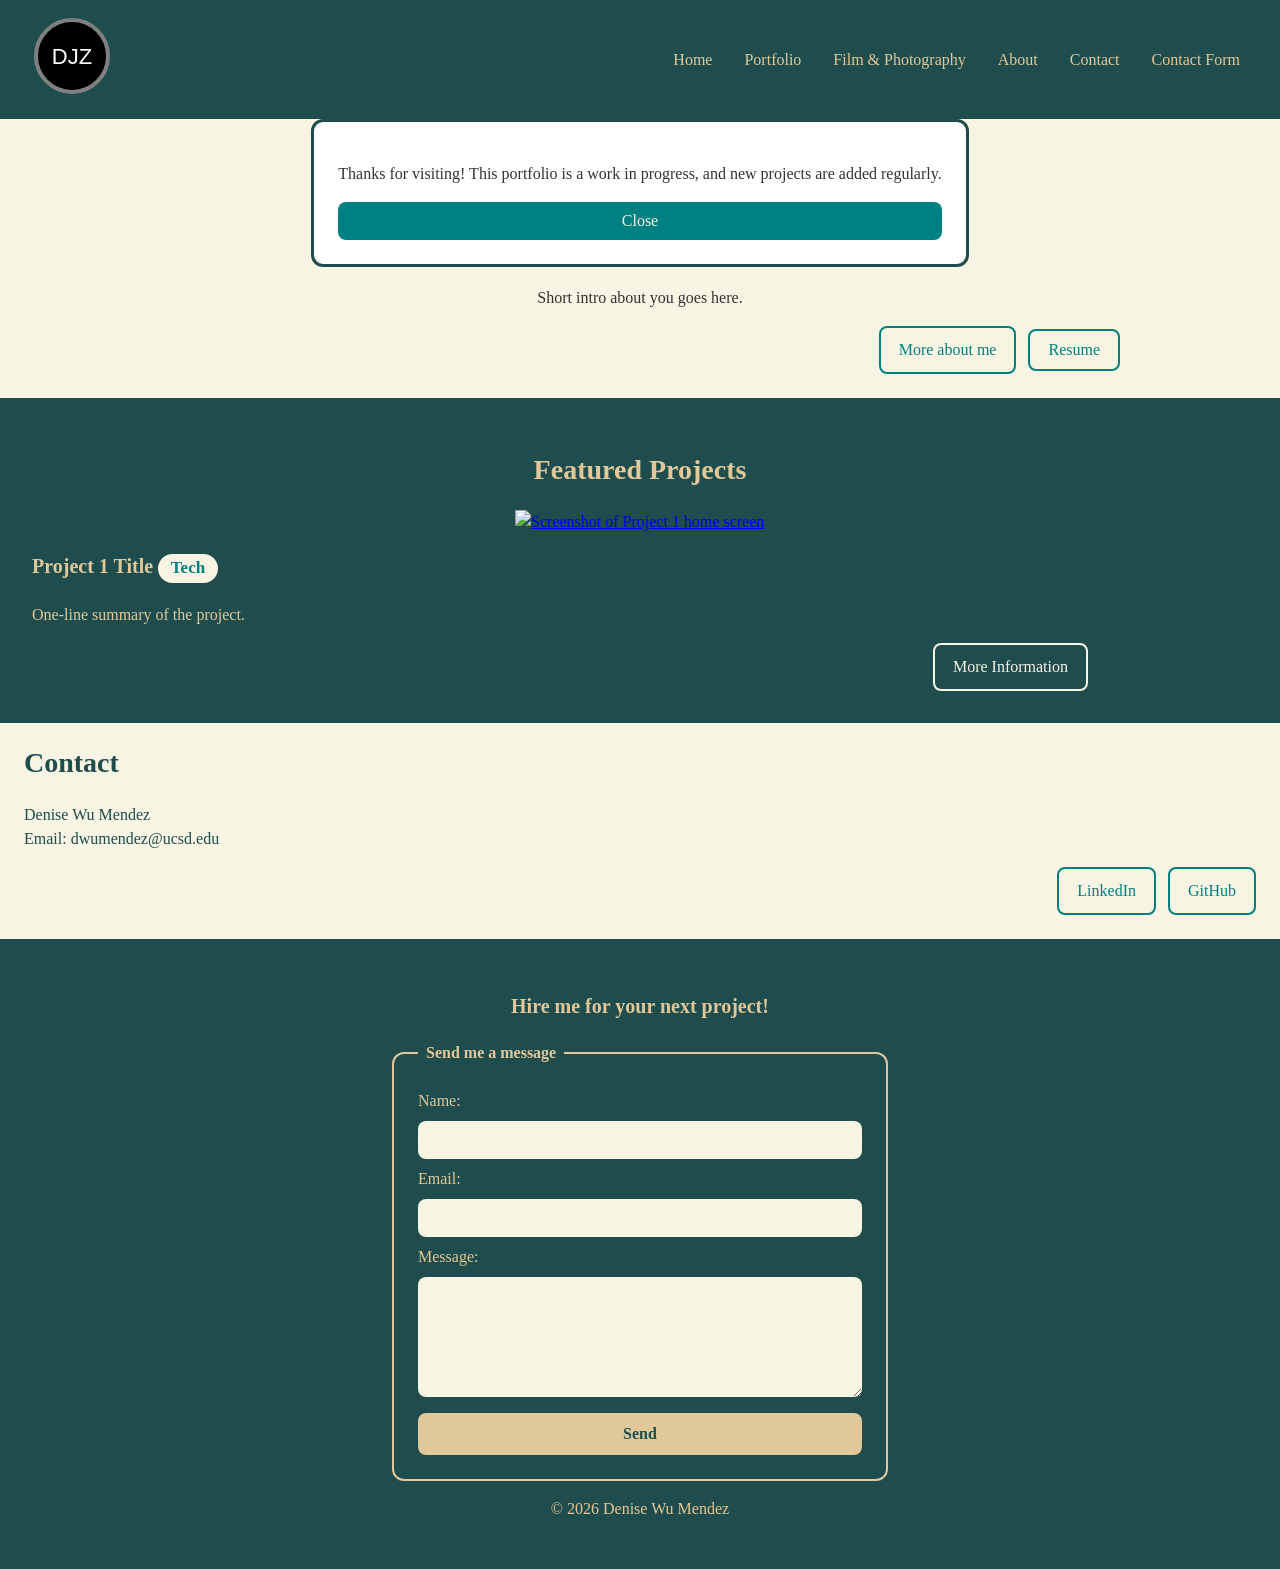
==== Portfolio/index.html @ c59f7bd0 "finished the first and the second part of the assignment" ====
<!DOCTYPE html>
<html lang="en">
<head>
  <meta charset="UTF-8">
  <meta name="viewport" content="width=device-width, initial-scale=1.0">
  <title>Home | DJZ Studios</title>
  <link rel="icon" href="images/favicon.png">
  <!-- Analytics placeholder: replace GTM-XXXXXXX with a real Google Tag Manager ID -->
  <script async src="https://www.googletagmanager.com/gtm.js?id=GTM-XXXXXXX"></script>
  <link rel="stylesheet" href="main.css">
  <link rel="stylesheet" href="index.css">

</head>
<body>
  <noscript>
    <iframe src="https://www.googletagmanager.com/ns.html?id=GTM-XXXXXXX" width="0" height="0" hidden></iframe>
  </noscript>

  <header>
    <a href="index.html">
      <svg width="80" height="80" viewBox="0 0 80 80" role="img" aria-labelledby="logo-title">
        <title id="logo-title">DJZ Studios home</title>
        <circle cx="40" cy="40" r="36" fill="black" stroke="gray" stroke-width="4"/>
        <text x="40" y="48" text-anchor="middle" font-family="sans-serif" font-size="22" fill="white">DJZ</text>
      </svg>
    </a>
    <nav>
      <a href="index.html">Home</a>
      <a href="portfolio.html">Portfolio</a>
      <a href="film.html">Film &amp; Photography</a>
      <a href="about.html">About</a>
      <a href="index.html#contact">Contact</a>
      <a href="../form-no-js.html">Contact Form</a>
    </nav>
  </header>

  <main>
    <dialog open>
      <p class="dialog-text">Thanks for visiting! This portfolio is a work in progress, and new projects are added regularly.</p>
      <form method="dialog">
        <button class="dialog-btn" type="submit">Close</button>
      </form>
    </dialog>

    <section id="intro">
      <img class="my-pic" src="images/headshot.jpg" alt="Denise Wu Mendez smiling outdoors" width="300">
      <h1>Denise Wu Mendez</h1>
      <p class="job-titles">UX/Product Designer &amp; Front-End Developer | <span> Seeking Summer 2027 internships</span></p>
      <p class="intro-text">Short intro about you goes here.</p>
      <section class="intro-actions">
        <a href="about.html">More about me</a>
        <button  type="button">Resume</button>
      </section>
      
    </section>

    <section id="featured">
      <h2>Featured Projects</h2>

      <article>
        <a href="project1.html">
          <img id="project1-thumb" src="images/project1-thumb.jpg" alt="Screenshot of Project 1 home screen" width="250">
        </a>
        <h3>Project 1 Title  <span><project-type>Tech</project-type></span></h3>
       
        <p>One-line summary of the project.</p>

        <section class="project-action">
            <a href="project1.html">More Information</a>
        </section>
       
      </article>

      <!-- Copy the article above for each project -->
    </section>
  </main>

  <footer id="contact">
    <h2>Contact</h2>
    <p>Denise Wu Mendez<br>
      Email: dwumendez@ucsd.edu</p>
    
    <section id="info-links">
      <a href="https://www.linkedin.com/in/denisewumendez/" target="_blank">LinkedIn</a>
      <a href="https://github.com/denisejwu" target="_blank">GitHub</a>
    </section>
   
    <section class="message-form">
      <p id="hire-me"><strong>Hire me for your next project!</strong></p>

      <form id="hire-from" action="/about.html">
        <fieldset>
          <legend>Send me a message</legend>
          <label for="name">Name:</label>
          <input type="text" id="name" name="name" required>
          <label for="email">Email:</label>
          <input type="email" id="email" name="email" required>
          <label for="message">Message:</label>
          <textarea id="message" name="message" required></textarea>
          <input type="submit" value="Send">
        </fieldset>
      </form>
       <p>&copy; 2026 Denise Wu Mendez</p>
    </section>
    
  </footer>
</body>
</html>
---- Portfolio/main.css ----
/* Shared styles for every page on the site.
   Each page links this file first, then its own stylesheet for page-only rules. */

/* Site-wide design choices: colors, fonts, and spacing */
:root{
    /* Colors */
    --teal: #008080;
    --teal-dark: #1F4C4C;
    --teal-card: #2A5E5E;
    --gold: #E1C89A;
    --cream: #F8F4E3;
    --brown: #5A3E2B;
    --burgundy: #6D1F1F;
    --text-color: #333;

    /* Typography */
    --font-main: "Palatino Linotype", "Book Antiqua", Palatino, serif;
    --line-height: 1.5;

    /* Spacing scale (use these instead of one-off values) */
    --space-xs: 0.5rem;
    --space-sm: 0.75rem;
    --space-md: 1rem;
    --space-lg: 1.5rem;
    --space-xl: 2rem;

    /* Rounded corners */
    --radius: 8px;
    --radius-lg: 12px;
    --radius-pill: 999px;
}

*{
    box-sizing: border-box;
}
body{
    margin: 0;
    font-family: var(--font-main);
    line-height: var(--line-height);
    color: var(--text-color);
    background-color: var(--cream);
}

/* Keeps images and videos inside the screen on narrow phones */
img,
iframe{
    max-width: 100%;
}
img{
    height: auto;
}

/* Heading levels: same sizes on every page */
h1,
h2,
h3{
    line-height: 1.2;
}
h1{
    font-size: 2.25rem;
}
h2{
    font-size: 1.75rem;
}
h3{
    font-size: 1.25rem;
}

/* Child combinator (>): page titles that sit directly inside main (portfolio, film, project pages) */
main > h1{
    margin: var(--space-lg);
}

/* Header: logo on the left, navigation on the right */
header{
    display: flex;
    align-items: center;
    justify-content: space-between;
    gap: var(--space-md);
    padding: var(--space-md) var(--space-xl);
    background-color: var(--teal-dark);
    color: var(--gold);
}

/* Nav links sit in a flex row that wraps instead of overflowing */
nav{
    display: flex;
    flex-wrap: wrap;
    justify-content: flex-end;
    gap: var(--space-md);
}

/* Descendant combinator: every link inside the nav bar */
nav a{
    color: var(--gold);
    text-decoration: none;
    padding: 0.5em;   /* em so the clickable area grows with the link text */
    border-radius: 4px;
    text-align: center;
}
nav a:hover{
    background-color: var(--cream);
    color: var(--burgundy);
}

/* Descendant combinator: the logo and thumbnail images inside links fade slightly on hover */
a:hover img,
a:hover svg{
    opacity: 0.85;
}

/* Visible focus ring for keyboard users on every link and control.
   The cream halo keeps the burgundy ring visible on the dark teal sections too. */
a:focus-visible,
button:focus-visible,
input:focus-visible,
textarea:focus-visible,
iframe:focus-visible{
    outline: 3px solid var(--burgundy);
    outline-offset: 2px;
    box-shadow: 0 0 0 5px var(--cream);
}

/* Footer: same look on every page */
footer{
    padding: var(--space-md);
    text-align: center;
    color: var(--teal-dark);
}

@media (max-width: 600px){
    header{
        flex-direction: column;
        padding: var(--space-md);
    }
    nav{
        justify-content: center;
        gap: var(--space-xs);
    }
}
---- Portfolio/index.css ----
/* Home page styles. Colors, fonts, header, nav, and footer live in main.css */

dialog{
    border: 3px solid var(--teal-dark);
    border-radius: var(--radius-lg);
    padding: var(--space-lg);
}
.dialog-text{
    font-size: 1rem;
    color: var(--text-color);
}
form{
    display: flex;
    flex-direction: column;
    gap: var(--space-sm);
}
.dialog-btn{
    background-color: var(--teal);
    color: var(--cream);
    padding: 0.625em 1em;   /* em so the padding scales with the button text */
    border: none;
    border-radius: var(--radius);
    font-family: inherit;
    font-size: 1rem;
    cursor: pointer;
}
.dialog-btn:hover{
    background-color: var(--teal-dark);
}

/* intro section */
.my-pic{
    display: block;
    margin: 0 auto;
}
/* Descendant combinator: the h1 inside the intro section, plus the intro text lines */
#intro h1,
.intro-text,
.job-titles{
    text-align: center;
}
.intro-actions,
.project-action{
    display: flex;
    flex-wrap: wrap;
    justify-content: flex-end;
    align-items: center;
    gap: var(--space-sm);
    padding-right: 10rem;   
}
/* Descendant combinator: the outlined links in the intro and in the footer */
.intro-actions a,
#info-links a{
    color: var(--teal);
    border: 2px solid var(--teal);
    padding: 0.625em 1.125em;
    border-radius: var(--radius);
    text-decoration: none;
}
.project-action a{
    color: var(--cream);
    border: 2px solid var(--cream);
    padding: 0.625em 1.125em;
    border-radius: var(--radius);
    text-decoration: none;
}
.intro-actions a:hover,
.project-action a:hover,
#info-links a:hover{
    background-color: var(--teal);
    color: var(--cream);
    text-decoration: none;
}
.intro-actions button{
    background-color: var(--cream);
    color: var(--teal);
    border: 2px solid var(--teal);
    padding: 0.625em 1.125em;
    border-radius: var(--radius);
    font-family: inherit;
    font-size: 1rem;
    cursor: pointer;
}
.intro-actions button:hover{
    background-color: var(--teal);
    color: var(--cream);
}

/* featured section */
#featured{
    margin-top: var(--space-lg);
    padding: var(--space-xl);
    background-color: var(--teal-dark);
    color: var(--gold);
}
#featured h2{
    text-align: center;
}
#featured img{
    display: block;
    margin: 0 auto;
}

/* Project type tag: em so the pill scales with the heading it sits in */
project-type{
    display: inline-block;
    padding: 0.25em 0.75em;
    border-radius: var(--radius-pill);
    background-color: var(--cream);
    color: var(--teal);
    font-size: 0.85em;
    font-weight: bold;
}

/* footer: on the home page it holds the whole contact section */
#contact{
    padding: 0;
    text-align: left;
}
/* Child combinator (>): only the heading and paragraph sitting directly in the footer,
   not the ones nested inside the message form */
#contact > h2,
#contact > p,
#info-links{
    margin-left: var(--space-lg);
    margin-right: var(--space-lg);
}
#info-links{
    display: flex;
    justify-content: flex-end;
    gap: var(--space-sm);
}

.message-form{
    margin-top: var(--space-lg);
    margin-bottom: 0;
    padding: var(--space-xl);
    background-color: var(--teal-dark);
    color: var(--gold);
}
#hire-from{
    max-width: 500px;
    margin: 0 auto;
}
/* Adjacent sibling combinator (+): the copyright line right after the contact form */
#hire-from + p{
    text-align: center;
}

/* The box around the form */
.message-form fieldset{
    border: 2px solid var(--gold);
    border-radius: var(--radius-lg);
    padding: var(--space-lg);
    display: flex;
    flex-direction: column;
    gap: var(--space-xs);
}

.message-form legend{
    padding: 0 var(--space-xs);
    font-weight: bold;
}

/* Attribute selectors: the name and email text boxes (picked by their type attribute), plus the textarea */
.message-form input[type="text"],
.message-form input[type="email"],
.message-form textarea{
    padding: 0.625em;
    border: none;
    border-radius: var(--radius);
    background-color: var(--cream);
    color: var(--brown);
    font-family: inherit;
    font-size: 1rem;
}

.message-form textarea{
    min-height: 120px;
    resize: vertical;   /* lets people drag it taller, not wider */
}

/* Attribute selector: the Send button (the input with type="submit") */
.message-form input[type="submit"]{
    margin-top: var(--space-xs);
    padding: 0.625em 1.125em;
    border: 2px solid var(--gold);
    border-radius: var(--radius);
    background-color: var(--gold);
    color: var(--teal-dark);
    font-family: inherit;
    font-size: 1rem;
    font-weight: bold;
    cursor: pointer;
}
.message-form input[type="submit"]:hover{
    background-color: var(--cream);
    border-color: var(--cream);
}

#hire-me{
    text-align: center;
    font-size: 1.25rem;
}

/* Narrow screens: center the button rows and tighten the dark sections */
@media (max-width: 600px){
    .intro-actions,
    .project-action,
    #info-links{
        justify-content: center;
        padding-right: 0;
    }
    #featured,
    .message-form{
        padding: var(--space-md);
    }
}
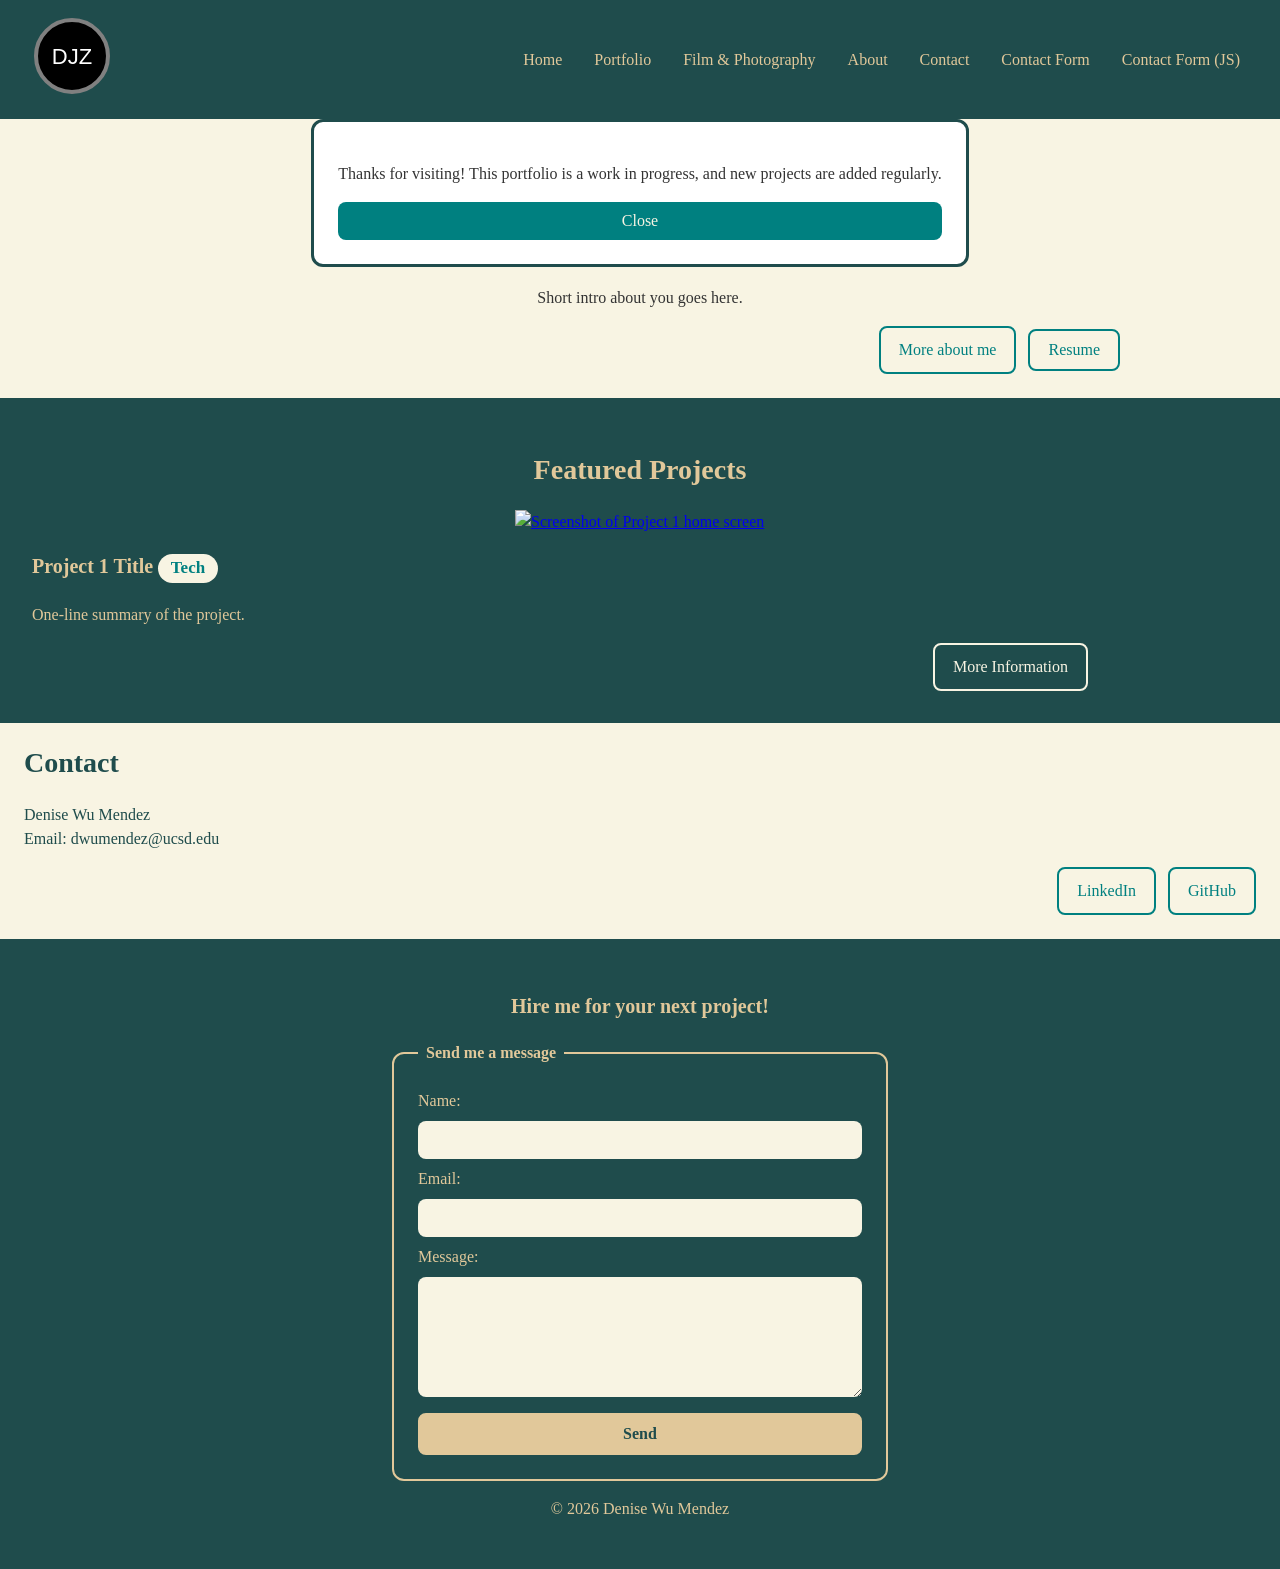
==== commit e744a048: "linked the forms to my portfolio" ====
--- a/Portfolio/index.html
+++ b/Portfolio/index.html
@@ -31,6 +31,7 @@
       <a href="about.html">About</a>
       <a href="index.html#contact">Contact</a>
       <a href="../form-no-js.html">Contact Form</a>
+      <a href="../form-with-js.html">Contact Form (JS)</a>
     </nav>
   </header>
 
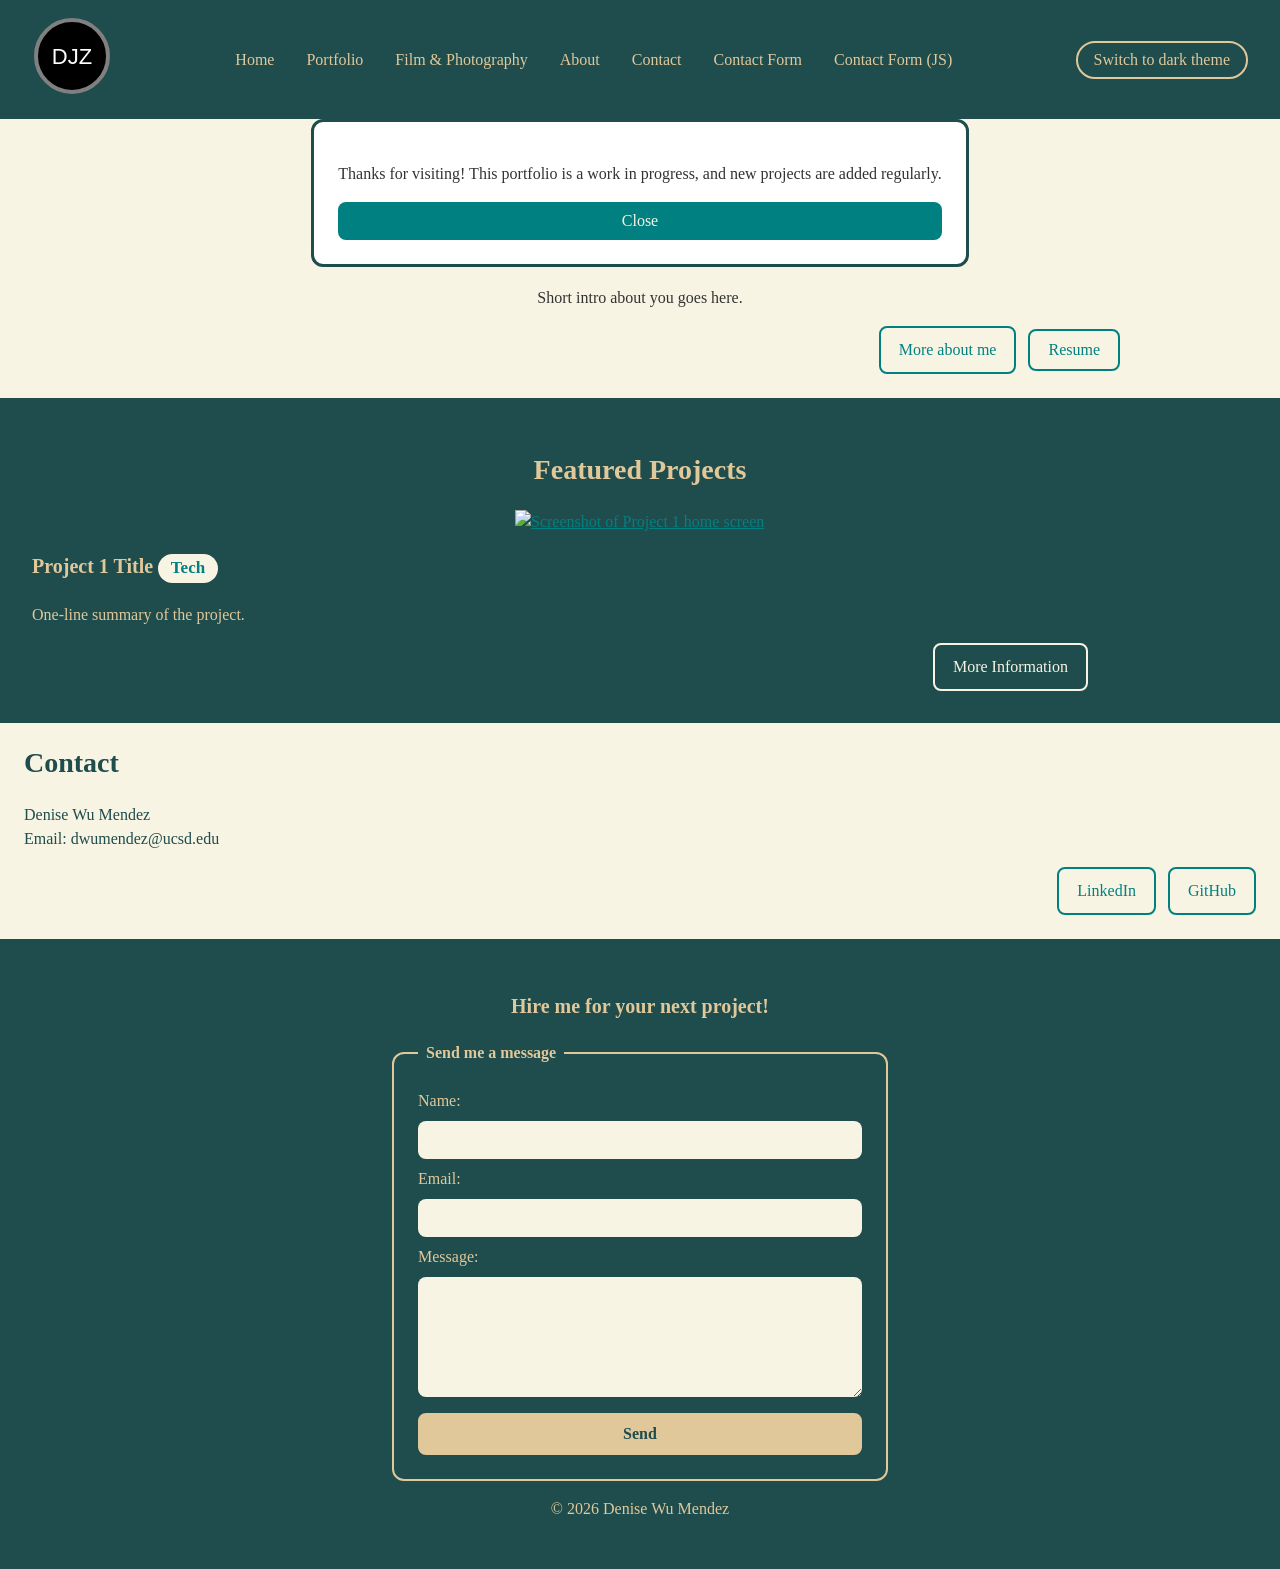
==== commit a7b395d8: "finished part 4" ====
--- a/Portfolio/index.html
+++ b/Portfolio/index.html
@@ -9,6 +9,7 @@
   <script async src="https://www.googletagmanager.com/gtm.js?id=GTM-XXXXXXX"></script>
   <link rel="stylesheet" href="main.css">
   <link rel="stylesheet" href="index.css">
+  <script src="theme.js" defer></script>
 
 </head>
 <body>
@@ -33,7 +34,10 @@
       <a href="../form-no-js.html">Contact Form</a>
       <a href="../form-with-js.html">Contact Form (JS)</a>
     </nav>
+    <button type="button" id="theme-toggle" hidden>Switch to dark theme</button>
   </header>
+  
+
 
   <main>
     <dialog open>
--- a/Portfolio/main.css
+++ b/Portfolio/main.css
@@ -28,17 +28,55 @@
     --radius: 8px;
     --radius-lg: 12px;
     --radius-pill: 999px;
+
+    /* Theme roles: what each color is used FOR (light theme values) */
+    --bg: var(--cream);
+    --text: var(--text-color);
+    --link: var(--teal);
+    --muted-text: var(--teal-dark);
+    --field-bg: #ffffff;
+    --field-text: var(--text-color);
+    --focus: var(--burgundy);
+    --error-text: var(--burgundy);
+    --error-bg: #ffdddd;
+    --field-border: var(--teal-dark);
+    --warning-text: var(--brown);
+    --color-scheme:light;
+
+
 }
+/* Dark theme: same roles, different values */
+:root[data-theme="dark"] {
+    color-scheme: dark;
+    --bg: #121a1a;
+    --text: #ece6d6;
+    --link: #7fd1d1;
+    --muted-text: #c9d6d6;
+    --field-bg: #1e2a2a;
+    --field-text: #ece6d6;
+    --focus: var(--gold);
+    --error-text: #ff9a9a;
+    --error-bg: #3a1a1a;
+    --field-border: #7fd1d1;
+    --warning-text: var(--gold);
+}
+
 
 *{
     box-sizing: border-box;
+}
+a{
+    color: var(--link);
+}
+header{
+    view-transition-name: site-header;
 }
 body{
     margin: 0;
     font-family: var(--font-main);
     line-height: var(--line-height);
-    color: var(--text-color);
-    background-color: var(--cream);
+    color: var(--text);
+    background-color: var(--bg);
 }
 
 /* Keeps images and videos inside the screen on narrow phones */
@@ -102,6 +140,21 @@
     background-color: var(--cream);
     color: var(--burgundy);
 }
+#theme-toggle{
+    background-color: transparent;
+    color: var(--gold);
+    border: 2px solid var(--gold);
+    border-radius: var(--radius-pill);
+    padding: 0.5em 1em;
+    font-family: inherit;
+    font-size: 1rem;
+    cursor: pointer;
+}
+#theme-toggle:hover{
+    background-color: var(--cream);
+    color: var(--burgundy);
+}
+
 
 /* Descendant combinator: the logo and thumbnail images inside links fade slightly on hover */
 a:hover img,
@@ -116,16 +169,16 @@
 input:focus-visible,
 textarea:focus-visible,
 iframe:focus-visible{
-    outline: 3px solid var(--burgundy);
+    outline: 3px solid var(--focus);
     outline-offset: 2px;
-    box-shadow: 0 0 0 5px var(--cream);
+    box-shadow: 0 0 0 5px var(--bg);
 }
 
 /* Footer: same look on every page */
 footer{
     padding: var(--space-md);
     text-align: center;
-    color: var(--teal-dark);
+    color: var(--muted-text);
 }
 
 @media (max-width: 600px){
@@ -138,3 +191,8 @@
         gap: var(--space-xs);
     }
 }
+@media(prefers-reduced-motion: no-preference){
+    @view-transition{
+        navigation:auto;
+    }
+}
--- a/Portfolio/index.css
+++ b/Portfolio/index.css
@@ -7,7 +7,7 @@
 }
 .dialog-text{
     font-size: 1rem;
-    color: var(--text-color);
+    color: var(--text);
 }
 form{
     display: flex;
@@ -51,8 +51,8 @@
 /* Descendant combinator: the outlined links in the intro and in the footer */
 .intro-actions a,
 #info-links a{
-    color: var(--teal);
-    border: 2px solid var(--teal);
+    color: var(--link);
+    border: 2px solid var(--link);
     padding: 0.625em 1.125em;
     border-radius: var(--radius);
     text-decoration: none;
@@ -72,9 +72,9 @@
     text-decoration: none;
 }
 .intro-actions button{
-    background-color: var(--cream);
-    color: var(--teal);
-    border: 2px solid var(--teal);
+    background-color: var(--bg);
+    color: var(--link);
+    border: 2px solid var(--link);
     padding: 0.625em 1.125em;
     border-radius: var(--radius);
     font-family: inherit;
